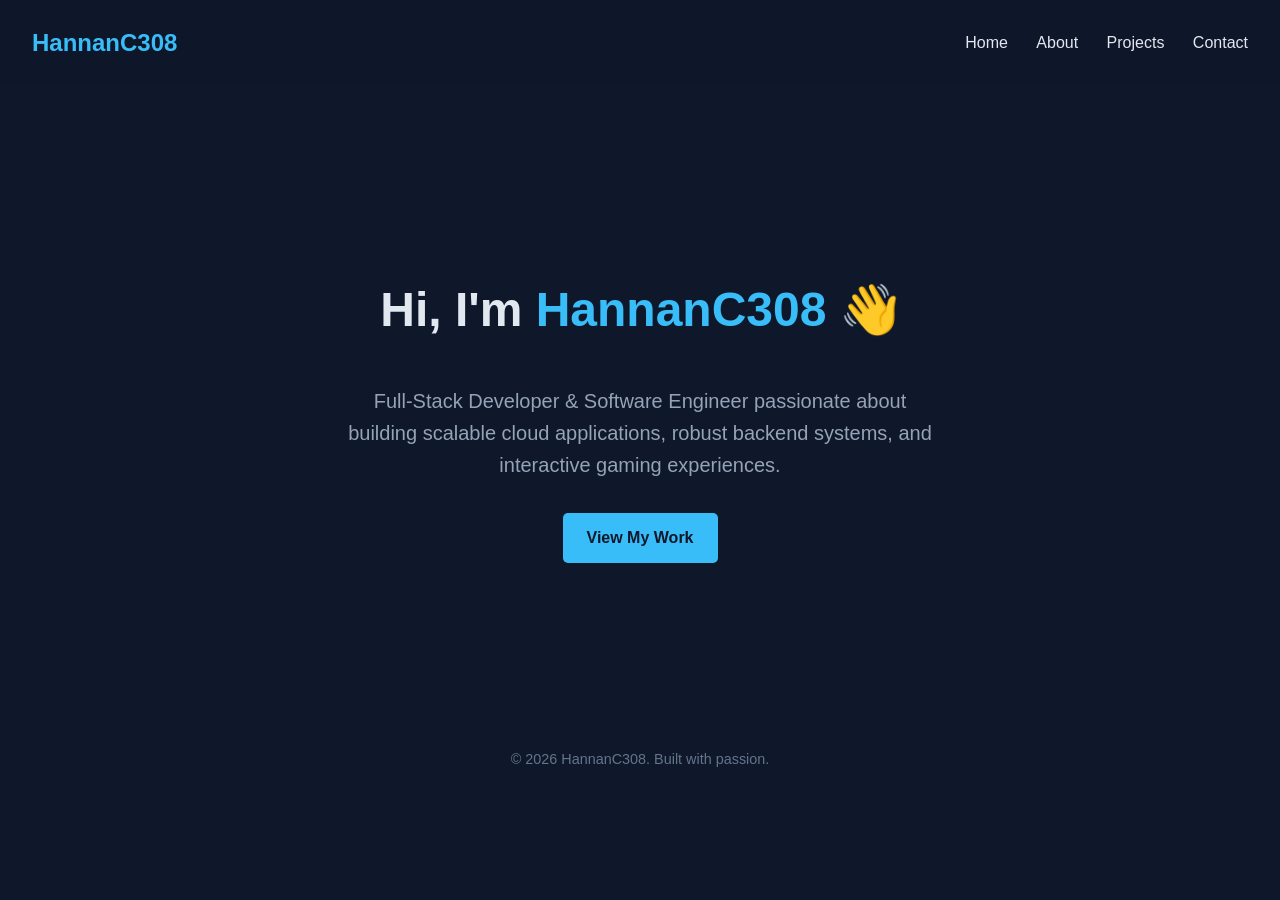
==== index.html @ 6dce1d9c "Create index.html for portfolio webpage This HTML file serves as a portfolio webpage for HannanC308," ====
<!DOCTYPE html>
<html lang="en">
<head>
    <meta charset="UTF-8">
    <meta name="viewport" content="width=device-width, initial-scale=1.0">
    <title>HannanC308 | Portfolio</title>
    <style>
        :root {
            --bg-color: #0f172a;
            --text-color: #e2e8f0;
            --accent-color: #38bdf8;
            --card-bg: #1e293b;
        }
        body {
            font-family: 'Segoe UI', Tahoma, Geneva, Verdana, sans-serif;
            background-color: var(--bg-color);
            color: var(--text-color);
            margin: 0;
            line-height: 1.6;
        }
        header {
            display: flex;
            justify-content: space-between;
            align-items: center;
            padding: 1.5rem 2rem;
            background-color: rgba(15, 23, 42, 0.9);
            position: sticky;
            top: 0;
            z-index: 100;
        }
        .logo {
            font-size: 1.5rem;
            font-weight: bold;
            color: var(--accent-color);
            text-decoration: none;
        }
        nav a {
            color: var(--text-color);
            text-decoration: none;
            margin-left: 1.5rem;
            transition: color 0.3s;
        }
        nav a:hover {
            color: var(--accent-color);
        }
        .hero {
            display: flex;
            flex-direction: column;
            justify-content: center;
            align-items: center;
            text-align: center;
            height: 70vh;
            padding: 0 1rem;
        }
        .hero h1 {
            font-size: 3rem;
            margin-bottom: 1rem;
        }
        .hero span {
            color: var(--accent-color);
        }
        .hero p {
            font-size: 1.25rem;
            max-width: 600px;
            margin-bottom: 2rem;
            color: #94a3b8;
        }
        .btn {
            background-color: var(--accent-color);
            color: var(--bg-color);
            padding: 0.75rem 1.5rem;
            border-radius: 5px;
            text-decoration: none;
            font-weight: bold;
            transition: transform 0.2s, opacity 0.3s;
        }
        .btn:hover {
            transform: translateY(-2px);
            opacity: 0.9;
        }
        footer {
            text-align: center;
            padding: 2rem;
            color: #64748b;
            font-size: 0.9rem;
        }
    </style>
</head>
<body>

    <header>
        <a href="index.html" class="logo">HannanC308</a>
        <nav>
            <a href="index.html">Home</a>
            <a href="about.html">About</a>
            <a href="projects.html">Projects</a>
            <a href="contact.html">Contact</a>
        </nav>
    </header>

    <main class="hero">
        <h1>Hi, I'm <span>HannanC308</span> 👋</h1>
        <p>Full-Stack Developer & Software Engineer passionate about building scalable cloud applications, robust backend systems, and interactive gaming experiences.</p>
        <a href="projects.html" class="btn">View My Work</a>
    </main>

    <footer>
        &copy; 2026 HannanC308. Built with passion.
    </footer>

</body>
</html>
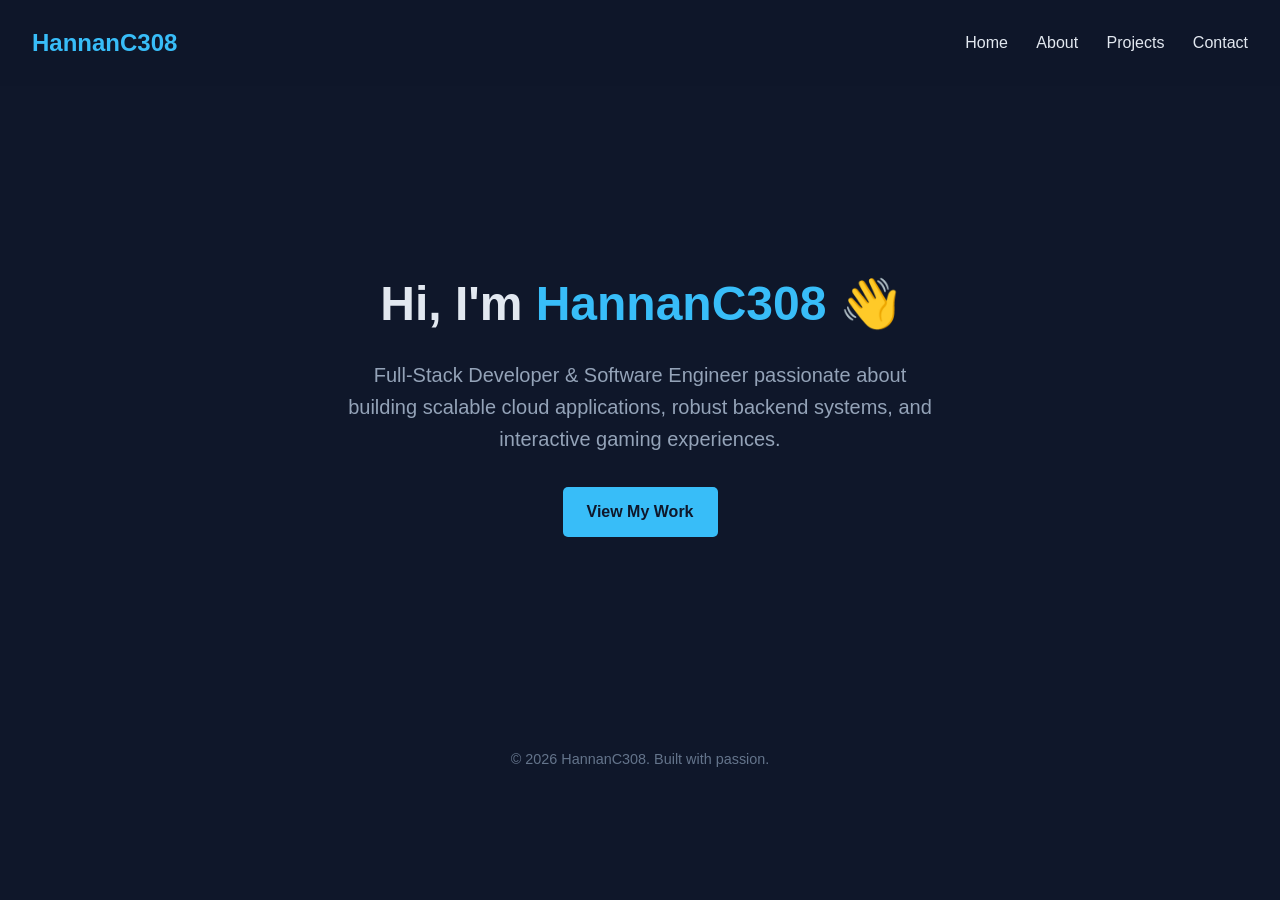
==== commit 01168a47: "Add link to stylesheet in index.html" ====
--- a/index.html
+++ b/index.html
@@ -1,5 +1,6 @@
 <!DOCTYPE html>
 <html lang="en">
+<link rel="stylesheet" href="style.css">
 <head>
     <meta charset="UTF-8">
     <meta name="viewport" content="width=device-width, initial-scale=1.0">
--- a/style.css
+++ b/style.css
@@ -0,0 +1,8 @@
+*, *::before, *::after {
+    box-sizing: border-box;
+    margin: 0;
+    padding: 0;
+}
+html {
+    scroll-behavior: smooth;
+}
